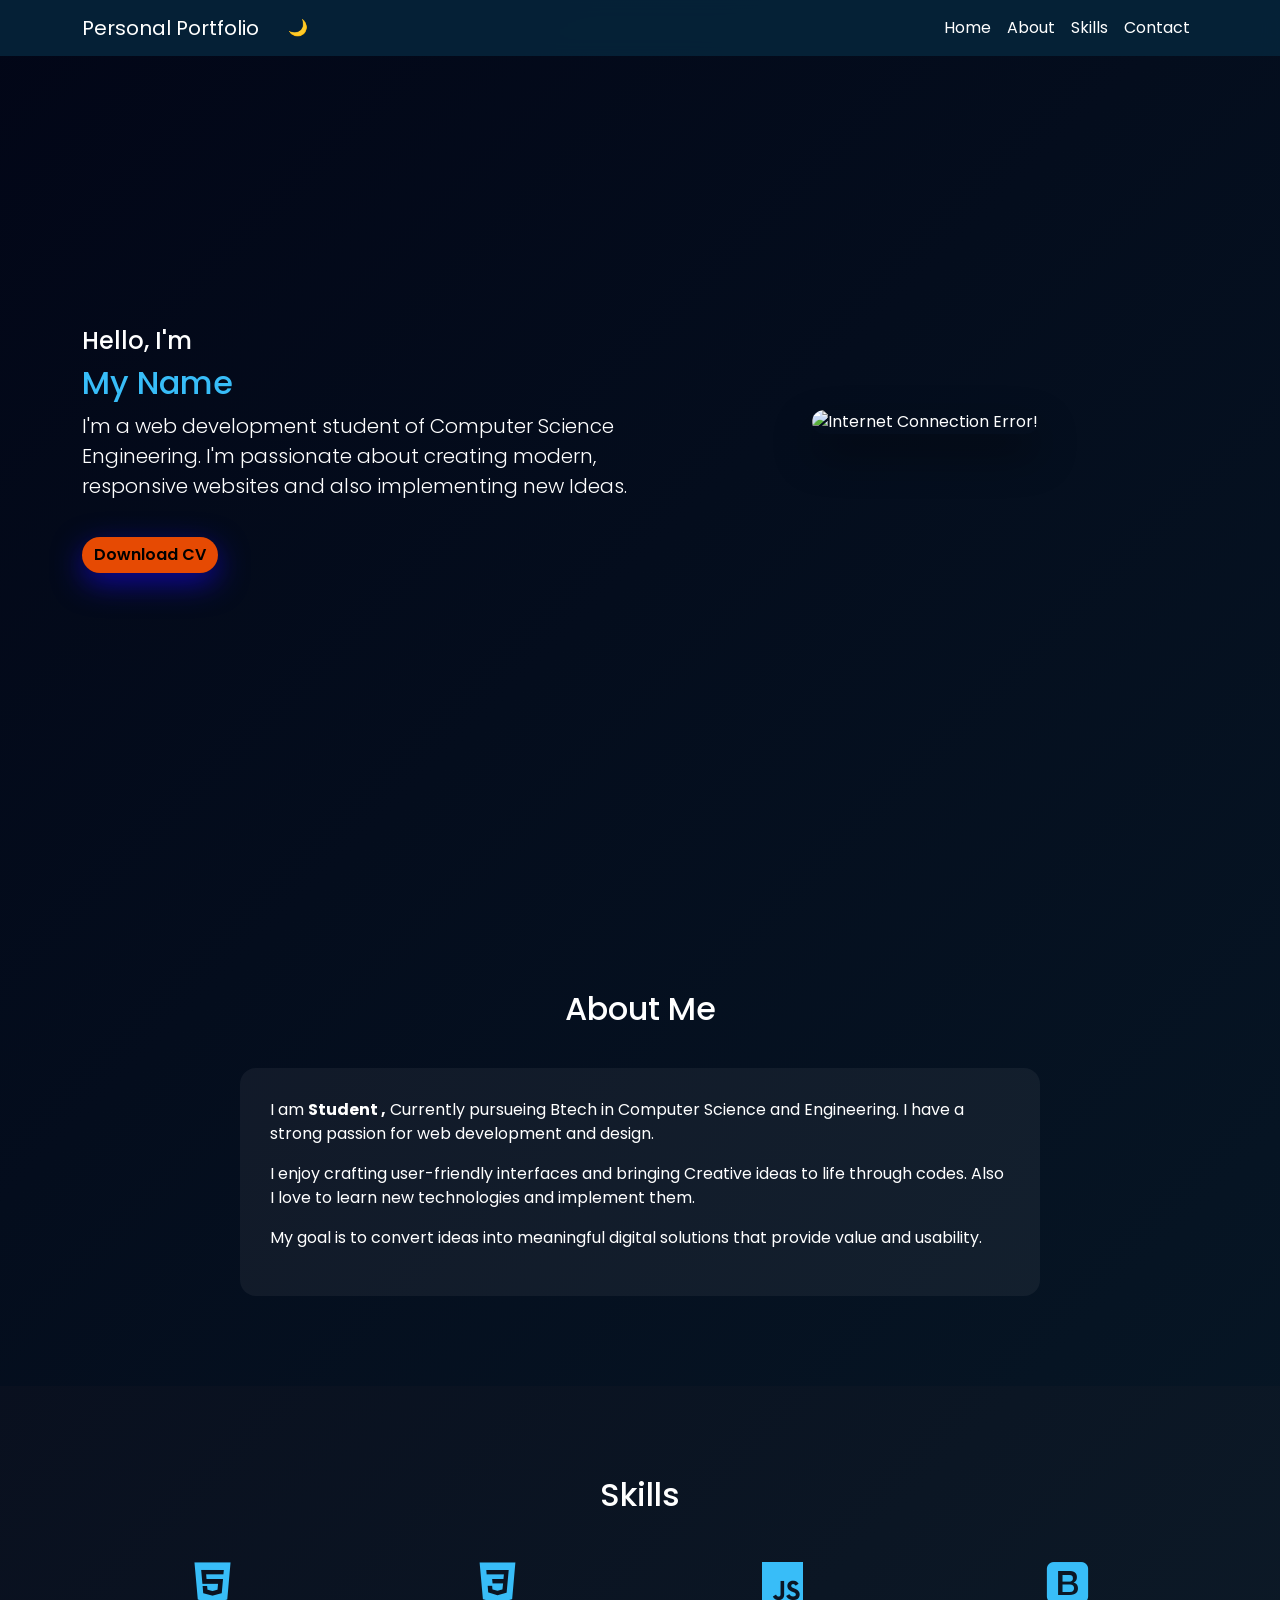
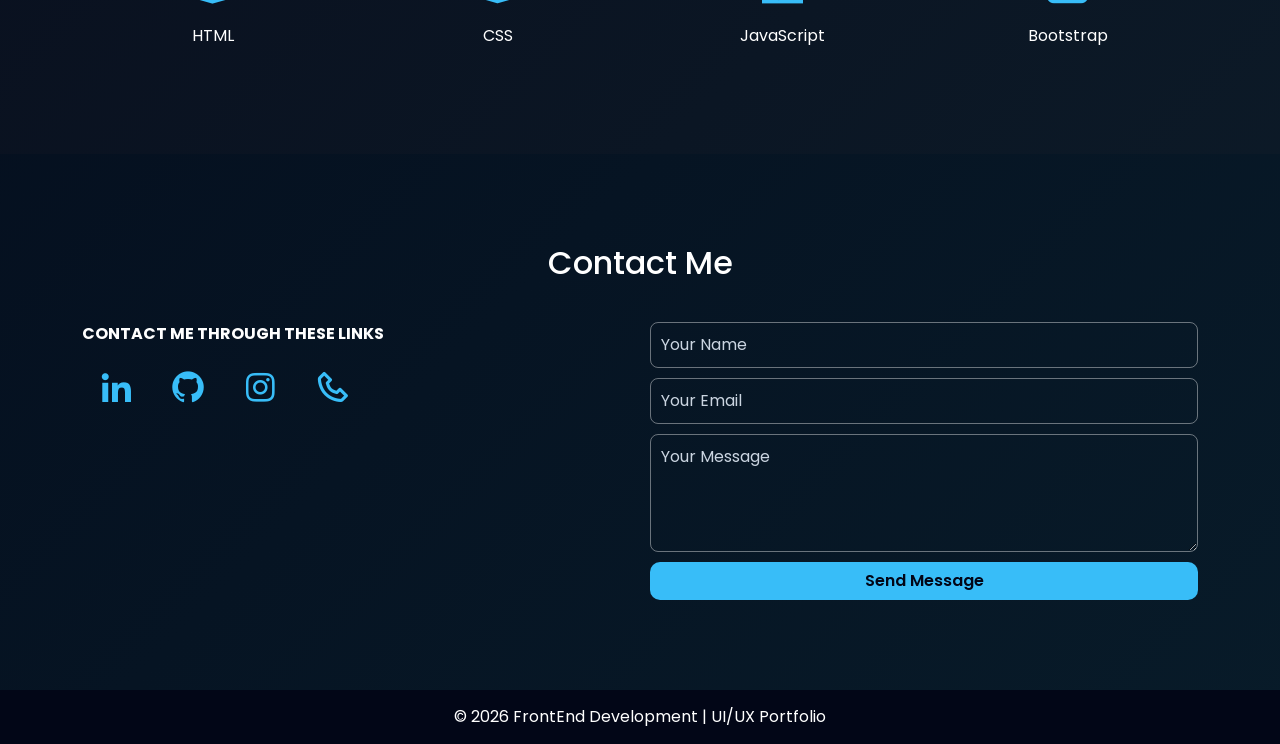
==== PersonalPortfolio.html @ 937a780f "Add files via upload" ====
<!DOCTYPE html>
<html lang="en">
<head>
    <meta charset="UTF-8">
    <title>Portfolio Website</title>
    <meta name="viewport" content="width=device-width, initial-scale=1">

    <link href="https://cdn.jsdelivr.net/npm/bootstrap@5.3.8/dist/css/bootstrap.min.css" rel="stylesheet">

    <link href="https://unpkg.com/boxicons@2.1.4/css/boxicons.min.css" rel="stylesheet">

    <link rel="stylesheet" href="PersonalPortfolio.css">
</head>

<body class="dark-mode">

<nav class="navbar navbar-expand fixed-top glass-nav">
    <div class="container">
    <a class="navbar-brand" href="#" onclick="window.location.reload()"> Personal Portfolio </a>
    <button class="btn mode-button" onclick="toggleMode()">🌙</button>

    <ul class="navbar-nav ms-auto">
        <li class="nav-item"><a class="nav-link" href="#home">Home</a></li>
        <li class="nav-item"><a class="nav-link" href="#about">About</a></li>
        <li class="nav-item"><a class="nav-link" href="#skills">Skills</a></li>
        <li class="nav-item"><a class="nav-link" href="#contact">Contact</a></li>
    </ul>
    </div>
</nav>

<section id="home" class="home-section section">
<div class="container">
    <div class="row align-items-center">
        <div class="col-md-6">
        <h4>Hello, I'm <h2><span class="highlight"> My Name </span></h2></h4>
        <h4><span class="typing"></span></h4>
        <p class="lead">
            I'm a web development student of Computer Science Engineering. 
            I'm passionate about creating modern, responsive websites and also implementing new Ideas.
        </p>
        </div>

        <div class="col-md-6 text-center">
        <img
            src="https://images.unsplash.com/photo-1531482615713-2afd69097998"
            class="hero-img"
            alt="Internet Connection Error!">
        </div>
    </div>
    <div class="hero-actions">
        <a href="#" class="btn primary">Download CV</a>
    </div>
</div>
</section>

<section id="about" class="section">
    <div class="container">
    <h2 class="section-title">About Me</h2>

    <div class="about-card">
        <p>
        I am <strong> Student ,</strong> Currently pursueing Btech in Computer Science and Engineering.
        I have a strong passion for web development and design.
        </p>
        <p>
        I enjoy crafting user-friendly interfaces and bringing Creative ideas to life through codes.
        Also I love to learn new technologies and implement them.
        </p>
        <p>
        My goal is to convert ideas into meaningful digital solutions that provide value and usability.
        </p>
    </div>
    </div>
</section>

<section id="skills" class="section bg-soft">
    <div class="container">
    <h2 class="section-title">Skills</h2>
    
        <div class="row text-center g-4">
            <div class="col-md-3 skill-box"><i class='bx bxl-html5'></i><p>HTML</p></div>
            <div class="col-md-3 skill-box"><i class='bx bxl-css3'></i><p>CSS</p></div>
            <div class="col-md-3 skill-box"><i class='bx bxl-javascript'></i><p>JavaScript</p></div>
            <div class="col-md-3 skill-box"><i class='bx bxl-bootstrap'></i><p>Bootstrap</p></div>
        </div>
    
    </div>
</section>

<section id="contact" class="section">
    <div class="container">
    <h2 class="section-title text-center">Contact Me</h2>

    <div class="contact-grid">

        <div>
        <p><strong>CONTACT ME THROUGH THESE LINKS</strong></p>
            <div class="social-icons mt-3">
                <a href="#"><i class='bx bxl-linkedin'></i></a>
                <a href="#"><i class='bx bxl-github'></i></a>
                <a href="#"><i class='bx bxl-instagram'></i></a>
                <a href="#"><i class='bx bx-phone'></i></a>
            </div>
        </div>

        <div>
        <form id="contactForm" class="contact-form">
            <input type="text" id="name" placeholder="Your Name">
            <input type="email" id="email" placeholder="Your Email">
            <textarea id="message" rows="4" placeholder="Your Message"></textarea>
            <button type="submit" class="btn submit-btn">Send Message</button>
        </form>
        </div>

    </div>
    </div>
</section>

<footer class="footer">
    © 2026 FrontEnd Development | UI/UX Portfolio
</footer>

<script src="https://cdn.jsdelivr.net/npm/bootstrap@5.3.8/dist/js/bootstrap.bundle.min.js"></script>
<script src="https://cdn.jsdelivr.net/npm/typed.js@2.0.12"></script>
<script src="PersonalPortfolio.js"></script>
</body>
</html>
---- PersonalPortfolio.css ----
@import url('https://fonts.googleapis.com/css2?family=Inter:wght@300;400;600&family=Poppins:wght@300;400;500;600;700&display=swap');
:root{
    --bg: #0f1724;
    --card: #0f1724;
    --accent: #ff5100e6;
    --container: 1100px;
}
body {
    font-family: 'Poppins', sans-serif;
    transition: 0.4s;
}

.dark-mode {
    background: linear-gradient(135deg, #020617, #081b29);
    color: #fff;
}
.light-mode {
    background: #f5f7fb;
    color: #000;
}


.light-mode .navbar-brand, 
.light-mode .nav-link {
    color:#0f1724 !important;
}

.light-mode .mode-btn {
    color: #000000;
}

.glass-nav {
    background: rgba(6, 36, 58, 0.9);
    backdrop-filter: blur(10px);
}
.navbar-brand, .nav-link {
    color: #fff !important;
}

.nav-link.active {
    color: #38bdf8 !important; 
    font-weight: 600;
}

.light-mode .glass-nav {
    background: rgba(166, 158, 158, 0.719); 
    box-shadow: 0 2px 10px rgba(0,0,0,0.1); 
}

.highlight { color: #38bdf8; }
.home-section {
    min-height: 100vh;
    display: flex;
    align-items: center;
}
.hero-img {
    max-width: 420px;
    width: 100%;
    border-radius: 18px;
    box-shadow: 0 20px 40px rgba(0,0,0,0.4);
}

.btn.primary {
    background:var(--accent);
    color:#000000;border:0;
    box-shadow:0 10px 30px rgb(16, 7, 155);
    border-radius: 40px;
    align-items: center;
    justify-content: center;
    font-weight:600;
    transition: 0.3s;
}

.btn.primary:hover {
    background:#3239ff;
    box-shadow:0 15px 40px rgba(255, 128, 0, 0.916);
    border-radius: 40px;
    transform:translateY(-3px);
}

.hero-actions {
    display:flex;
    align-items:center;
    gap:16px;
    margin-top: 20px;
}

.section { 
    padding: 90px 0; 
}

.section-title { 
    text-align: center; margin-bottom: 40px; 
}

.about-card {
    max-width: 800px;
    margin: auto;
    background: rgba(255,255,255,0.05);
    padding: 30px;
    border-radius: 16px;
}

.light-mode .about-card {
    border: 2px solid #38bdf8;
    box-shadow: 0 5px 15px rgba(0,0,0,0.1); 
}

.bg-soft { background: rgba(92, 73, 73, 0.05); }
.skill-box i {
    font-size: 55px;
    color: #38bdf8;
}
.skill-box p { margin-top: 10px; }

.contact-grid {
    display: grid;
    grid-template-columns: 1fr 1fr;
    gap: 20px;
    align-items: start;
}

.contact-form {
    display: flex;
    flex-direction: column;
    gap: 10px;
}
.contact-form input,
.contact-form textarea {
    padding: 10px;
    border-radius: 8px;
    border: 1px solid rgba(255,255,255,0.4);
    background: transparent;
    color: inherit;
}
.contact-form input::placeholder,
.contact-form textarea::placeholder {
    color: #cbd5e1;
}
.submit-btn {
    background: #38bdf8;
    color: #020617;
    font-weight: 600;
    border-radius: 10px;
}

.social-icons a {
    font-size: 38px;
    margin-right: 15px;
    color: #38bdf8;
    transition: 0.3s;
    margin-left: 15px;
}
.social-icons a:hover {
    transform: scale(1.2);
    color: #fff;
}

.footer {
    background: #020617;
    padding: 15px;
    text-align: center;
}

.btn.mode-btn {
    background: none;
    border: none;
    color: #fff;
    font-size: 20px;
}

.light-mode .contact-form input, 
.light-mode .contact-form textarea {
    border: 1px solid #94a3b8; 
    color: #0f1724;            
}

.light-mode .contact-form input::placeholder, 
.light-mode .contact-form textarea::placeholder {
    color: #475569;            
}

@media (max-width: 768px) {
    .contact-grid {
    grid-template-columns: 1fr;
    }
}
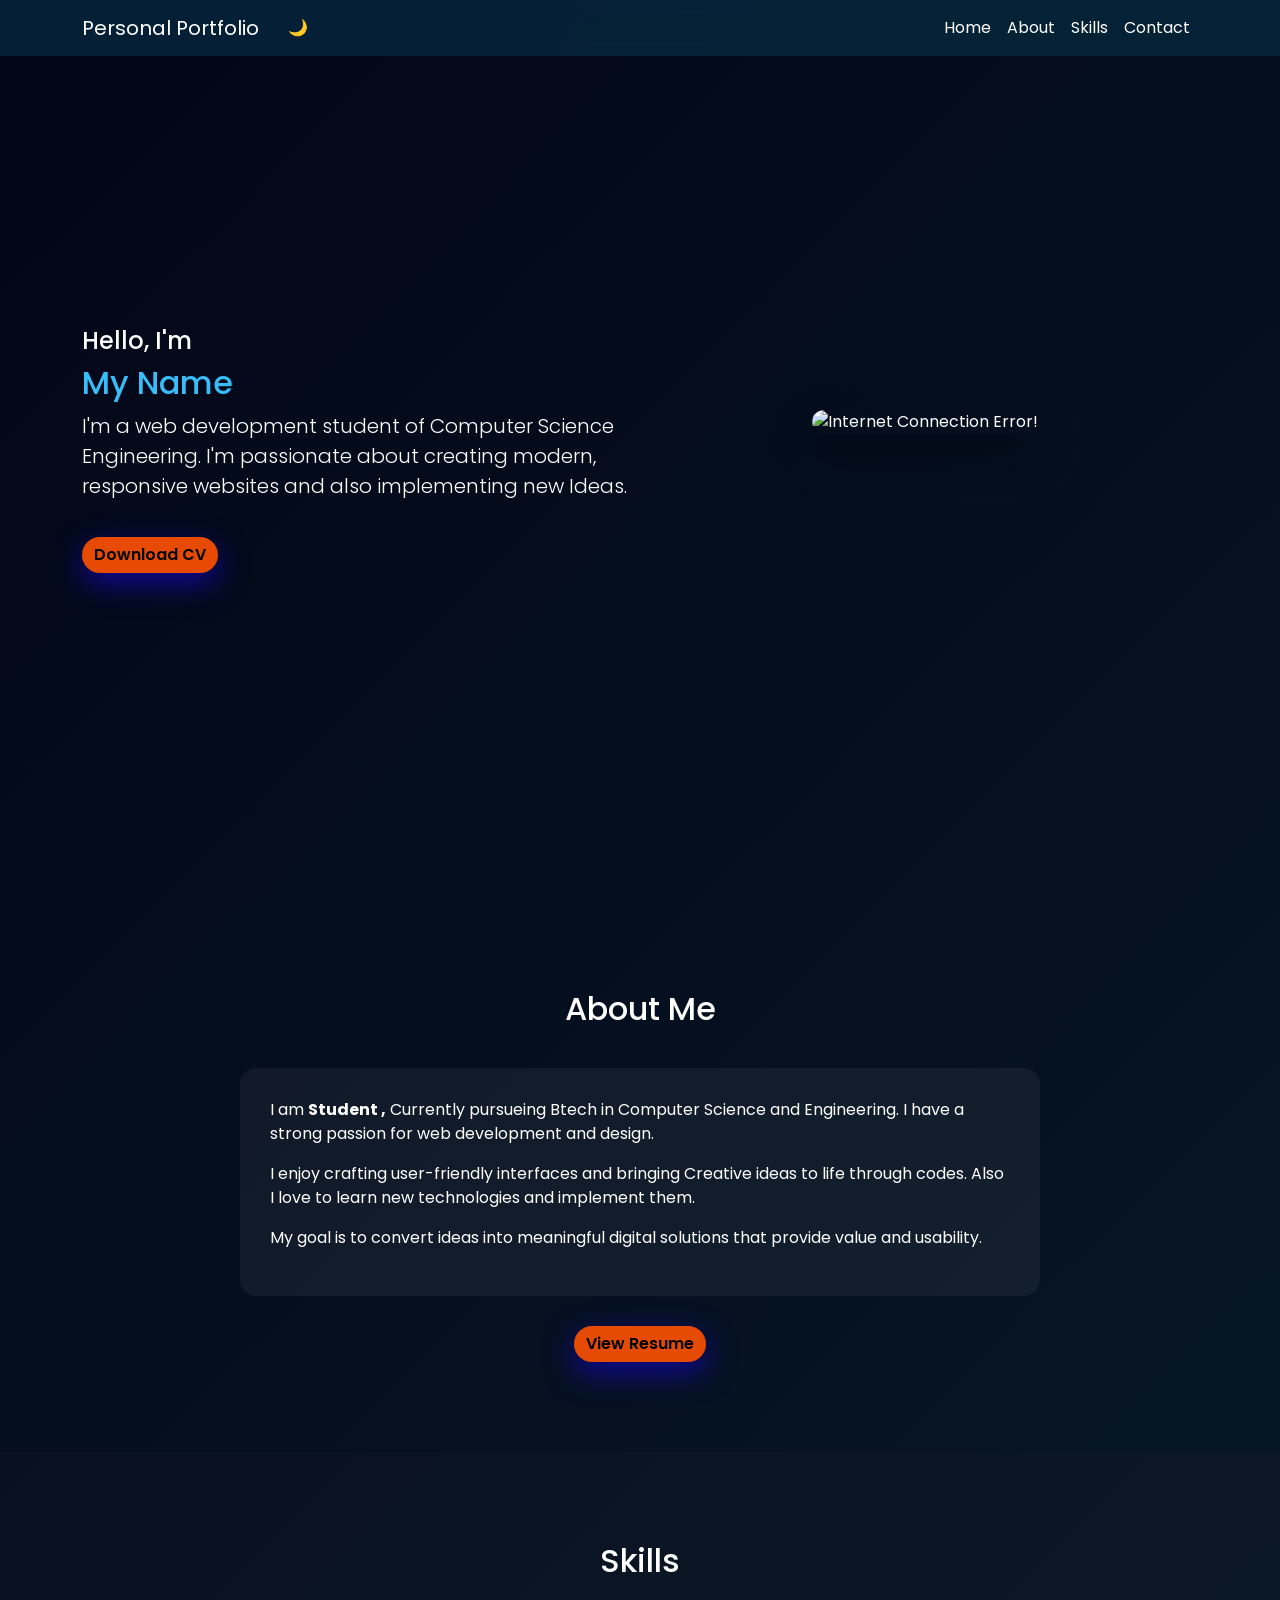
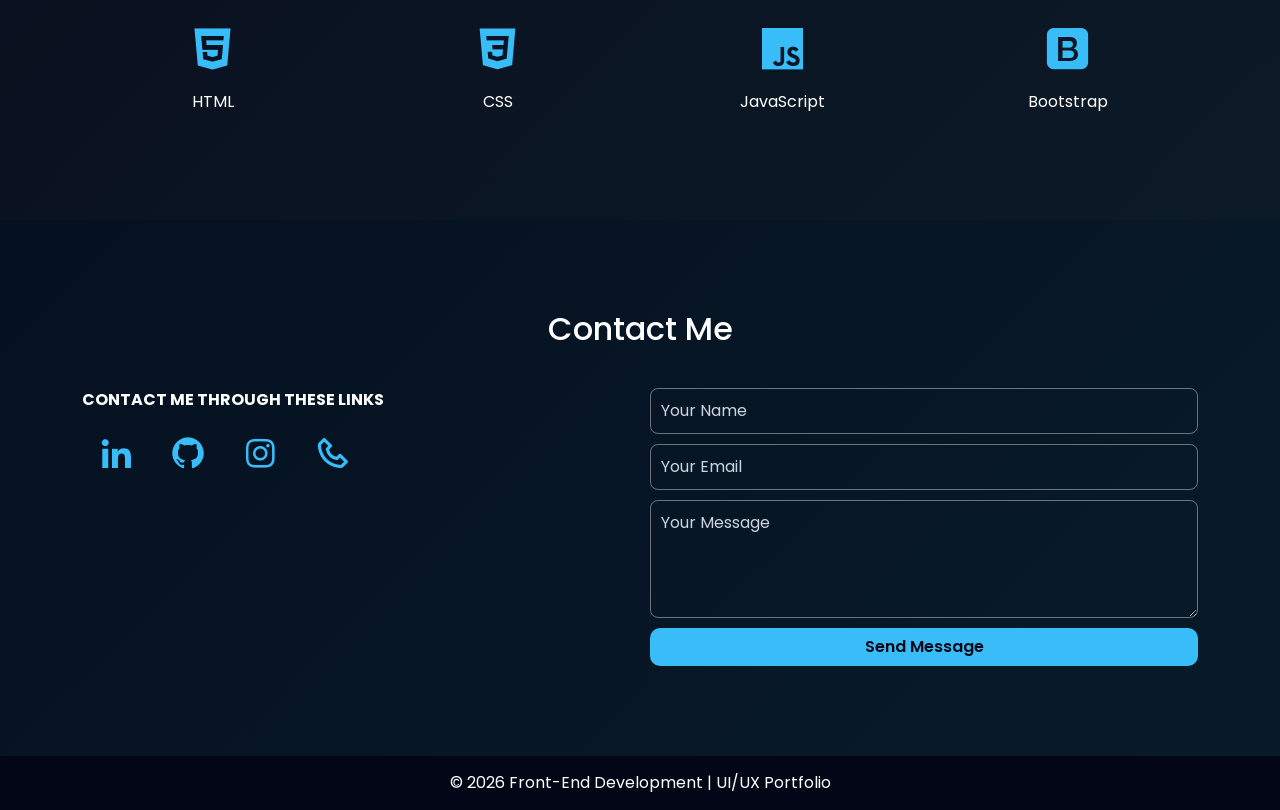
==== commit 21398773: "Add files via upload" ====
--- a/PersonalPortfolio.html
+++ b/PersonalPortfolio.html
@@ -41,10 +41,7 @@
         </div>
 
         <div class="col-md-6 text-center">
-        <img
-            src="https://images.unsplash.com/photo-1531482615713-2afd69097998"
-            class="hero-img"
-            alt="Internet Connection Error!">
+        <img src="https://images.unsplash.com/photo-1531482615713-2afd69097998" class="hero-img" alt="Internet Connection Error!">
         </div>
     </div>
     <div class="hero-actions">
@@ -70,6 +67,11 @@
         My goal is to convert ideas into meaningful digital solutions that provide value and usability.
         </p>
     </div>
+
+<div class="resume-viewer-container">
+    <button class="btn secondary" onclick="openResume()">View Resume</button>
+</div>
+
     </div>
 </section>
 
@@ -116,8 +118,13 @@
     </div>
 </section>
 
+<div id="resumeModal" class="resume-modal">
+    <span class="close-btn" onclick="closeResume()">&times;</span>
+    <img class="resume-content" id="resumeImg" src="#" alt="Resume Preview">
+</div>
+
 <footer class="footer">
-    © 2026 FrontEnd Development | UI/UX Portfolio
+    © 2026 Front-End Development | UI/UX Portfolio
 </footer>
 
 <script src="https://cdn.jsdelivr.net/npm/bootstrap@5.3.8/dist/js/bootstrap.bundle.min.js"></script>
--- a/PersonalPortfolio.css
+++ b/PersonalPortfolio.css
@@ -5,9 +5,18 @@
     --accent: #ff5100e6;
     --container: 1100px;
 }
+
+@media (max-width: 600px) {
+    body {
+        font-size: 14px;
+    }
+}
+
 body {
     font-family: 'Poppins', sans-serif;
     transition: 0.4s;
+    overflow-x: hidden; 
+    width: 100%;        
 }
 
 .dark-mode {
@@ -60,7 +69,8 @@
     box-shadow: 0 20px 40px rgba(0,0,0,0.4);
 }
 
-.btn.primary {
+.btn.primary,
+.btn.secondary {
     background:var(--accent);
     color:#000000;border:0;
     box-shadow:0 10px 30px rgb(16, 7, 155);
@@ -71,7 +81,8 @@
     transition: 0.3s;
 }
 
-.btn.primary:hover {
+.btn.primary:hover,
+.btn.secondary:hover {
     background:#3239ff;
     box-shadow:0 15px 40px rgba(255, 128, 0, 0.916);
     border-radius: 40px;
@@ -83,6 +94,10 @@
     align-items:center;
     gap:16px;
     margin-top: 20px;
+}
+
+.hero-actions .btn.secondary {
+    justify-content: center;
 }
 
 .section { 
@@ -162,6 +177,11 @@
     text-align: center;
 }
 
+.light-mode .footer {
+    background: #cbd5e1;  
+    color: #0f1724;       
+}
+
 .btn.mode-btn {
     background: none;
     border: none;
@@ -184,4 +204,69 @@
     .contact-grid {
     grid-template-columns: 1fr;
     }
+}
+
+.resume-modal {
+    display: none; 
+    position: fixed; 
+    z-index: 9999; 
+    left: 0;
+    top: 0;
+    width: 100%; 
+    height: 100%; 
+    overflow: auto; 
+    background-color: rgba(0,0,0,0.9); /* Black background with opacity */
+    justify-content: center;
+    align-items: center;
+    padding-top: 60px;
+}
+
+.resume-content {
+    margin: auto;
+    display: block;
+    width: 80%;
+    max-width: 700px;
+    border-radius: 8px;
+    box-shadow: 0 0 20px rgba(255,255,255,0.2);
+    animation: zoom 0.6s;
+}
+
+@keyframes zoom {
+    from {transform:scale(0)} 
+    to {transform:scale(1)}
+}
+
+.close-btn {
+    position: absolute;
+    top: 20px;
+    right: 35px;
+    color: #f1f1f1;
+    font-size: 40px;
+    font-weight: bold;
+    transition: 0.3s;
+    cursor: pointer;
+}
+
+.close-btn:hover,
+.close-btn:focus {
+    color: #bbb;
+    text-decoration: none;
+    cursor: pointer;
+}
+
+@media only screen and (max-width: 700px){
+    .resume-content {
+        width: 95%;
+    }
+}
+
+.resume-viewer-container {
+    display: flex;
+    justify-content: center; 
+    width: 100%;
+    margin-top: 30px;        
+}
+
+.btn.secondary {
+    width: max-content;
 }
